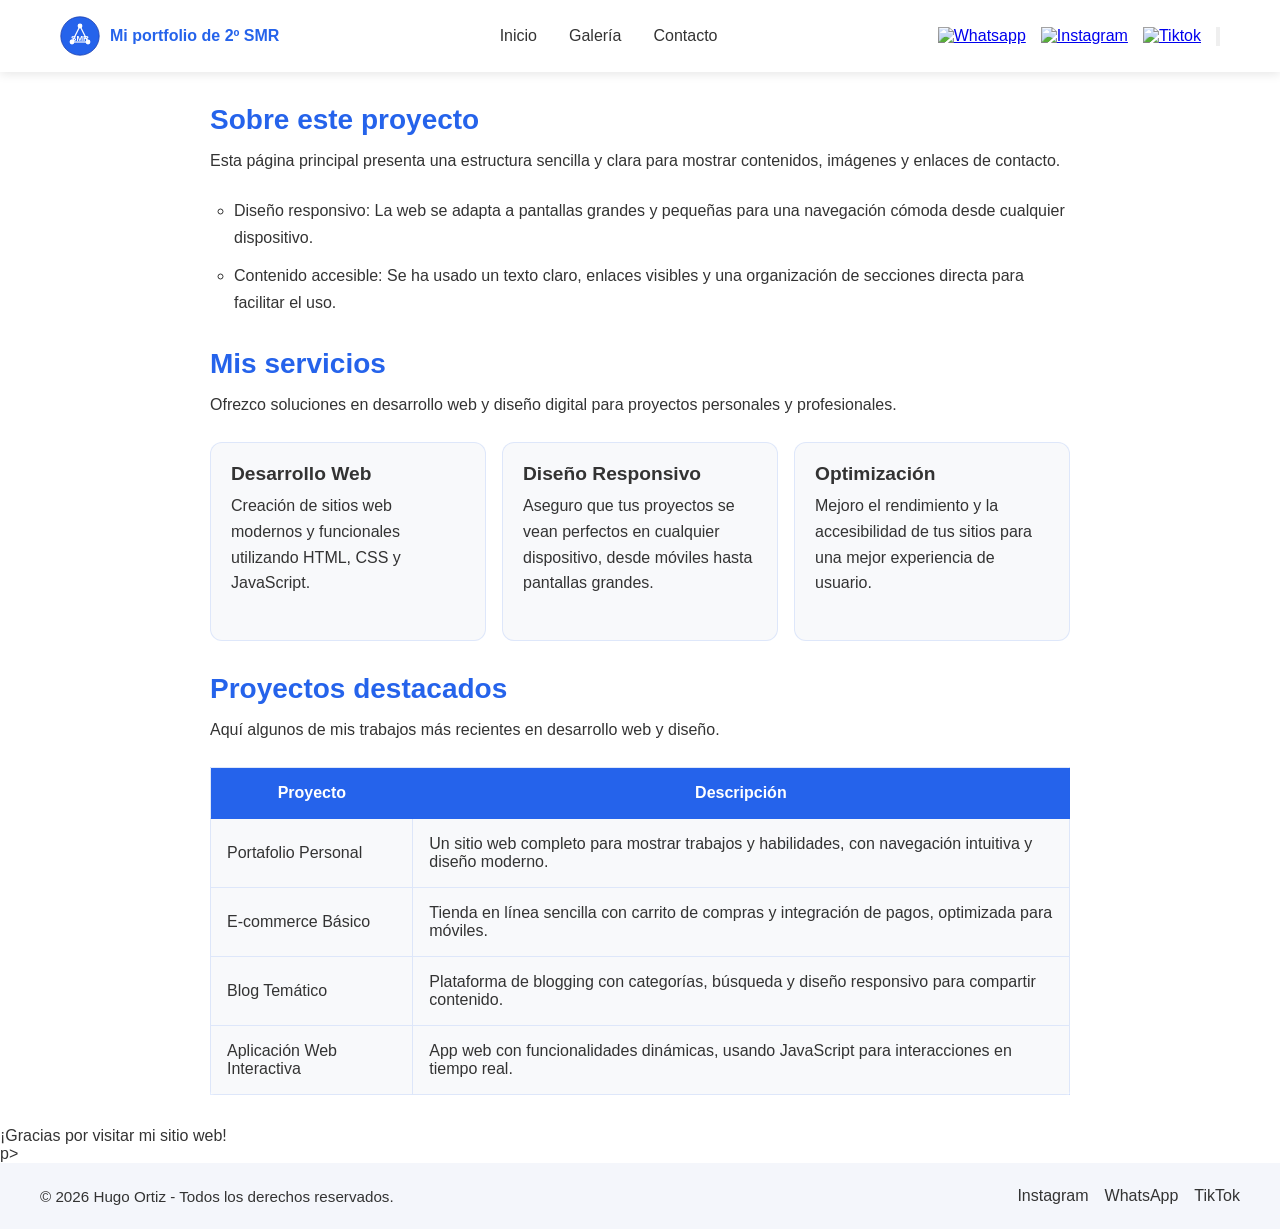
==== index.html @ 437658e1 "index resuelto" ====
<!DOCTYPE html>
<html lang="es">

<head>
    <meta charset="UTF-8">
    <meta name="viewport" content="width=device-width, initial-scale=1.0">
    <title>Mi Portafolio Web | 2SMR</title>
    <link rel="icon" href="img/logo.svg">
    <link rel="stylesheet" href="css/inicio.css">
</head>

<body>

    <header class="header-principal">
        <div class="contenedor-header">

            <div class="logo"> <!--clase para el logo y el titulo-->
                <a href="index.html"><img src="img/logo.svg" alt="Logo de mi sitio web" class="logo-img"> <!--logo de la web-->
                    <p>Mi portfolio de 2º SMR</p>
                </a>
            </div>

            <nav class="nav-principal"> <!--Menu de navegacion de las paginas de la web-->
                <ul class="enlaces-nav">
                    <li><a href="index.html" target="_blank">Inicio</a></li> <!--link al inicio en una nueva pestaña-->
                    <li><a href="galeria.html" target="_blank">Galería</a></li> <!--link a la galeria en una nueva pestaña-->
                    <li><a href="contacto.html" target="_blank">Contacto</a></li> <!--link al contacto en una nueva pestaña-->
                </ul>
            </nav>

            <div class="redes-sociales">
                <a href="https://wa.me/636260246" target="_blank">
                    <img src="img/whatsapp.svg" alt="Whatsapp">
                </a>
                <a href="https://instagram.com/hugo_ortizp08" target="_blank">
                    <img src="img/instagram.svg" alt="Instagram">
                </a>
                <a href="https://tiktok.com/@zapatoszitro" target="_blank">
                    <img src="img/tiktok.svg" alt="Tiktok">
                </a>
                <button id="btn-tema" title="Cambiar color de la web"><img src="/img/paleta-colores.svg" id="imagen-paleta" alt=""></button>
            </div>

        </div>
    </header>

    <main>
        <section class="informacion"> <!--texto basico-->
            <h2>Sobre este proyecto</h2>
            <p>Esta página principal presenta una estructura sencilla y clara para mostrar contenidos, imágenes y
                enlaces de contacto.</p>
            <ul class="lista-informacion"> <!--lista desordenada-->
                <li>Diseño responsivo: La web se adapta a pantallas grandes y pequeñas para una navegación cómoda desde cualquier dispositivo.</li>
                <li>Contenido accesible: Se ha usado un texto claro, enlaces visibles y una organización de secciones directa para facilitar el uso.</li>
            </ul>
        </section>

        <section class="servicios">
            <h2>Mis servicios</h2>
            <p>Ofrezco soluciones en desarrollo web y diseño digital para proyectos personales y profesionales.</p>
            <div class="servicios-cards"> <!--contenedor para flex-->
                <article class="servicio-card">
                    <h3>Desarrollo Web</h3> <!--tarjetas separadas en articlulos-->
                    <p>Creación de sitios web modernos y funcionales utilizando HTML, CSS y JavaScript.</p>
                </article>
                <article class="servicio-card">
                    <h3>Diseño Responsivo</h3>
                    <p>Aseguro que tus proyectos se vean perfectos en cualquier dispositivo, desde móviles hasta
                        pantallas grandes.</p>
                </article>
                <article class="servicio-card">
                    <h3>Optimización</h3>
                    <p>Mejoro el rendimiento y la accesibilidad de tus sitios para una mejor experiencia de usuario.</p>
                </article>
            </div>
        </section>

        <section class="proyectos">
            <h2>Proyectos destacados</h2>
            <p>Aquí algunos de mis trabajos más recientes en desarrollo web y diseño.</p>
            <table class="tabla-proyectos"> <!--tabla con cabecera-->
                <thead>
                    <tr>
                        <th>Proyecto</th>
                        <th>Descripción</th>
                    </tr>
                </thead>
                <tbody>
                    <tr>
                        <td>Portafolio Personal</td>
                        <td>Un sitio web completo para mostrar trabajos y habilidades, con navegación intuitiva y diseño moderno.</td>
                    </tr>
                    <tr>
                        <td>E-commerce Básico</td>
                        <td>Tienda en línea sencilla con carrito de compras y integración de pagos, optimizada para móviles.</td>
                    </tr>
                    <tr>
                        <td>Blog Temático</td>
                        <td>Plataforma de blogging con categorías, búsqueda y diseño responsivo para compartir contenido.</td>
                    </tr>
                    <tr>
                        <td>Aplicación Web Interactiva</td>
                        <td>App web con funcionalidades dinámicas, usando JavaScript para interacciones en tiempo real.</td>
                    </tr>
                </tbody>
            </table>
        </section>
        <p>¡Gracias por visitar mi sitio web!</main>p>
    </main>

     <footer class="footer-clase"> <!--footer con varias clases para hacer varios flex-->
        <div class="contenedor-footer">
            <p>© 2026 Hugo Ortiz - Todos los derechos reservados.</p>
            <div class="footer-social">
                <a href="https://www.instagram.com/hugo_ortizp08" target="_blank">Instagram</a>
                <a href="https://wa.me/636260246" target="_blank">WhatsApp</a>
                <a href="https://www.tiktok.com/@zapatoszitro" target="_blank">TikTok</a>
            </div>
        </div>
    </footer>
      <script src="script.js"></script>
</body>

</html>
---- css/inicio.css ----
:root {
    --primary-color: #2563eb;
    --text-color: #333;
    --white: #ffffff;
    --main-font: 'Roboto', sans-serif;
}
body.otro-color {
    --primary-color: #f39c12; /* Cambiamos el azul por Naranja (puedes usar el que quieras) */
    --text-color: #fc5050;    /* El texto pasa a ser claro */
    --white: #1a1a1a;         /* El blanco pasa a ser Negro/Gris muy oscuro */
    --bg-body: #121212;       /* Fondo general oscuro */
}

* { /*estilos generales de la pagina*/
    margin: 0 ;
    padding: 0;
    box-sizing: border-box;
    
}

body { /* cambiar la fuente del texto y el color*/
    font-family: var(--main-font);
    color: var(--text-color);
}

.header-principal { 
    background-color: var(--white);
    box-shadow: 0 2px 10px rgba(0,0,0,0.1); /* agregar sombra para hacer que se note */
    padding: 1rem 0; /* agregar espacio arriba y abajo del header */
    position: sticky; /*hacer que el header siempre este visible */
    top: 0; /*fijo en la parte de arriba*/
}

.contenedor-header {
    display: flex; /*hacer que el contenido del header se muestre en una fila*/
    justify-content: space-between; /*hacer que los elementos se muestren separados*/
    align-items: center; /*centrar verticalmente */
    max-width: 1200px; /*hacer que el contenido del header no ocupe todo el ancho */
    margin: 0 auto; /*centrar el contenido */
    padding: 0 20px;
}

.logo a {
    display: flex; /*hacer que el contenedor que tiene el logo y el texto se muestre en una fila*/
    align-items: center; /*centrar verticalmente el logo y el texto*/
    text-decoration: none; /*quitar el subrayado del texto*/
    font-weight: bold; /*ponerlo en negrita y azul, en la linea de abajo*/
    color: var(--primary-color); 
}

.logo-img { /*cambiar el tamaño del logo y separarlo del texto*/
    width: 40px;
    margin-right: 10px;
}


.enlaces-nav { /*hacer que los enlaces del nav se muestren en una fila y con espacio entre ellos*/
    display: flex;
    list-style: none;
    gap: 2rem;
}

.enlaces-nav a { /*quitar el subrayado de los enlaces y cambiar el color de la letra*/
    text-decoration: none;
    color: var(--text-color);
    font-weight: 500;
}

/* hacer que los enlaces cambien de color al pasar el mouse por encima  y poner un subradado*/
.enlaces-nav a:hover {
    color: var(--primary-color);
    border-bottom: 2px solid var(--primary-color);
}

/* hacer que las redes sociales aparezcan en una fila mism */
.redes-sociales {
    display: flex;
    gap: 15px;
}

.redes-sociales img { /*ajustar el tamaño de las imagenes */
    width: 24px;
}


.redes-sociales a:hover img { /*hacer que las imagenes de las redes sociales se muevan un poco al pasar el mouse por encima*/
    transform: translate(-3px);
}


h1 { /*dar estilo al título principal y centrarlo*/
    font-size: 2.5rem;
    color: var(--primary-color);
    text-align: center;
    margin: 2rem 0 1rem 0;
    font-weight: bold;
}

.informacion { /*dar estilo a la sección de información y centrarla*/
    max-width: 900px;
    margin: 2rem auto 2rem auto;
    padding: 0 20px;
}

.informacion h2 { /*dar estilo al título de cambiando el color al prinipal*/
    font-size: 1.75rem;
    margin-bottom: 0.75rem;
    color: var(--primary-color);
}

.informacion p { /*dar estilo al texto de la sección de información y cambiar el color*/
    margin-bottom: 1.5rem;
    line-height: 1.65;
    color: var(--text-color);
}

.lista-informacion { /*dar estilo a la lista de y cambiar la viñeta  */
    list-style-type:circle;
    margin-left: 1.5rem;
    margin-bottom: 1.5rem;
}

.lista-informacion li { /*dar estilo a los elementos de la lista*/
    margin-bottom: 0.75rem;
    line-height: 1.65;
    color: var(--text-color);
}


.servicios { /*dar estilo a la sección de servicios y centrarla*/
    max-width: 900px;
    margin: 2rem auto 2rem auto;
    padding: 0 20px;
}

.servicios h2 { /*dar estilo al título de la sección de servicios*/
    font-size: 1.75rem;
    margin-bottom: 0.75rem;
    color: var(--primary-color);
}

.servicios p { /*dar estilo al texto de la sección de servicios y cambiar el color*/
    margin-bottom: 1.5rem;
    line-height: 1.65;
    color: var(--text-color);
}

.servicios-cards { /*hacer que las tarjetas de servicios se muestren en un grid y con espacio entre ellas*/
    display: grid;
    grid-template-columns: repeat(3, minmax(0, 1fr)); /*hacer que el grid tenga 3 columnas de igual tamaño*/
    gap: 1rem;
}

.servicio-card { /*cambiar el fondo, el borde y el color del texto de las tarjetas*/
    background: #f8f9fb;
    border: 1px solid rgba(37, 99, 235, 0.12);
    border-radius: 12px;
    padding: 1.25rem;
}

.servicio-card h3 {
    margin-bottom: 0.5rem;
    font-size: 1.2rem;
}

.servicio-card p {
    line-height: 1.6;
    color: var(--text-color);
}


.proyectos { /*dar estilo a la sección de proyectos y centrarla*/
    max-width: 900px;
    margin: 2rem auto 2rem auto;
    padding: 0 20px;
}

.proyectos h2 { /*dar estilo al título de la sección de proyectos y cambiar el color al principal*/
    font-size: 1.75rem;
    margin-bottom: 0.75rem;
    color: var(--primary-color);
}

.proyectos p { /*dar estilo al texto de la sección de proyectos y cambiar el color*/
    margin-bottom: 1.5rem;
    line-height: 1.65;
    color: var(--text-color);
}

.tabla-proyectos {
    border-collapse: collapse; /* hace que los bordes de la tabla se unan */
    background: #f8f9fb;
    border: 1px solid rgba(37, 99, 235, 0.12);
    border-radius: 5px; /*borde redondo*/
}

.tabla-proyectos thead { /*dar estilo a la cabecera de la tabla y cambiar el color al principal*/
    background-color: var(--primary-color);
    color: white;
}

.tabla-proyectos th { /*dar estilo a las celdas de la cabecera de la tabla */
    padding: 1rem;
    font-weight: 600;
}

.tabla-proyectos td {
    padding: 1rem;
    border-top: 1px solid rgba(37, 99, 235, 0.12); /* agregar un borde entre las filas de la tabla */
    border-left: 1px solid rgba(37, 99, 235, 0.12); /* agregar un borde entre las columnas de la tabla */
}

.tabla-proyectos tbody tr:hover { /*hacer que las filas de la tabla cambien de color al pasar el mouse por encima*/
    background-color: #f0f4f9;
}

.footer-clase { /*dar estilo al footer y cambiar el fondo y el color del texto*/
    background: #f4f6fb;
    color: var(--text-color);
    padding: 1.5rem 20px;
}

.contenedor-footer {
    max-width: 1200px; /*hacer que el contenido del footer no ocupe toda la pantalla*/
    margin: 0 auto; /*centrar el contenido del footer*/
    display: flex; /*hacer que el contenido del footer se muestre en una fila*/
    justify-content: space-between; /*hacer que los elementos se muestre con espacio entre ellos*/
    align-items: center; /*cenrar verticalmente el contenido del footer*/
    gap: 1rem;
}

.contenedor-footer p {
    font-size: 0.95rem;
}

.footer-social { /*hacer que las redes se muestren una al lado de la otra*/
    display: flex;
    gap: 1rem;
    
}

.footer-social a { /*hacer que el texto de las redes sociales sea negro y cuando pones el raton encima sea azul*/
    color: var(--text-color);
    text-decoration: none;
    transition: color 0.2s ease;
}

.footer-social a:hover { /*hacer que sea azul al poner el raton encima*/
    color: var(--primary-color);
}
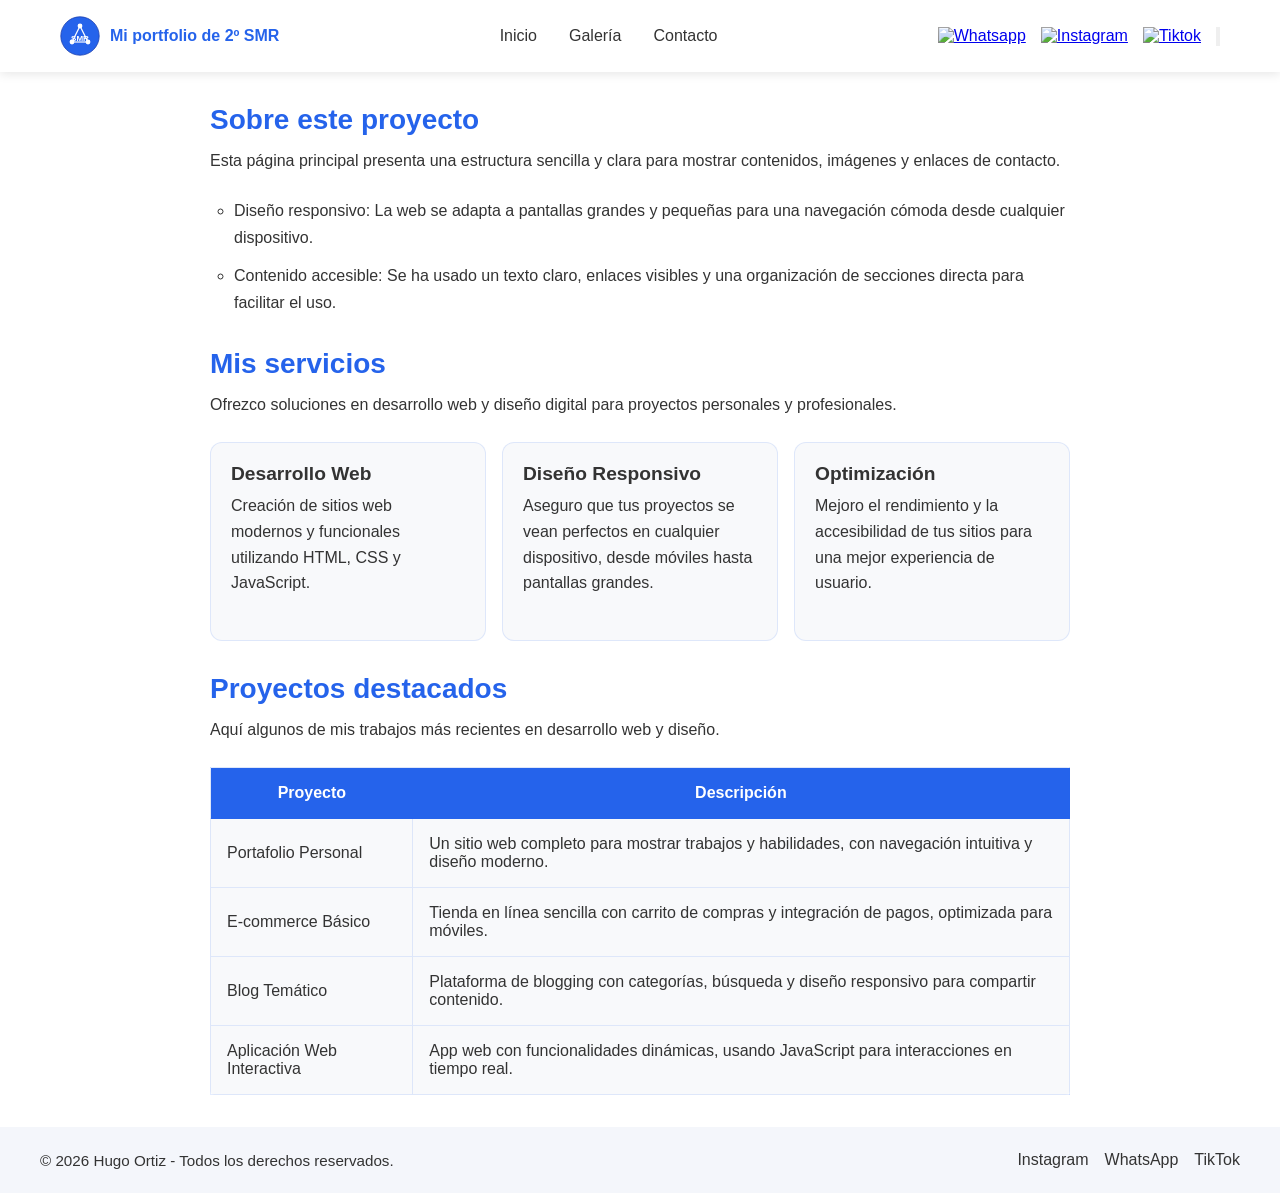
==== commit edd47d80: "error cerrar etiqueta main" ====
--- a/index.html
+++ b/index.html
@@ -105,7 +105,7 @@
                 </tbody>
             </table>
         </section>
-        <p>¡Gracias por visitar mi sitio web!</main>p>
+        
     </main>
 
      <footer class="footer-clase"> <!--footer con varias clases para hacer varios flex-->
@@ -121,4 +121,4 @@
       <script src="script.js"></script>
 </body>
 
-</html>+</html>
